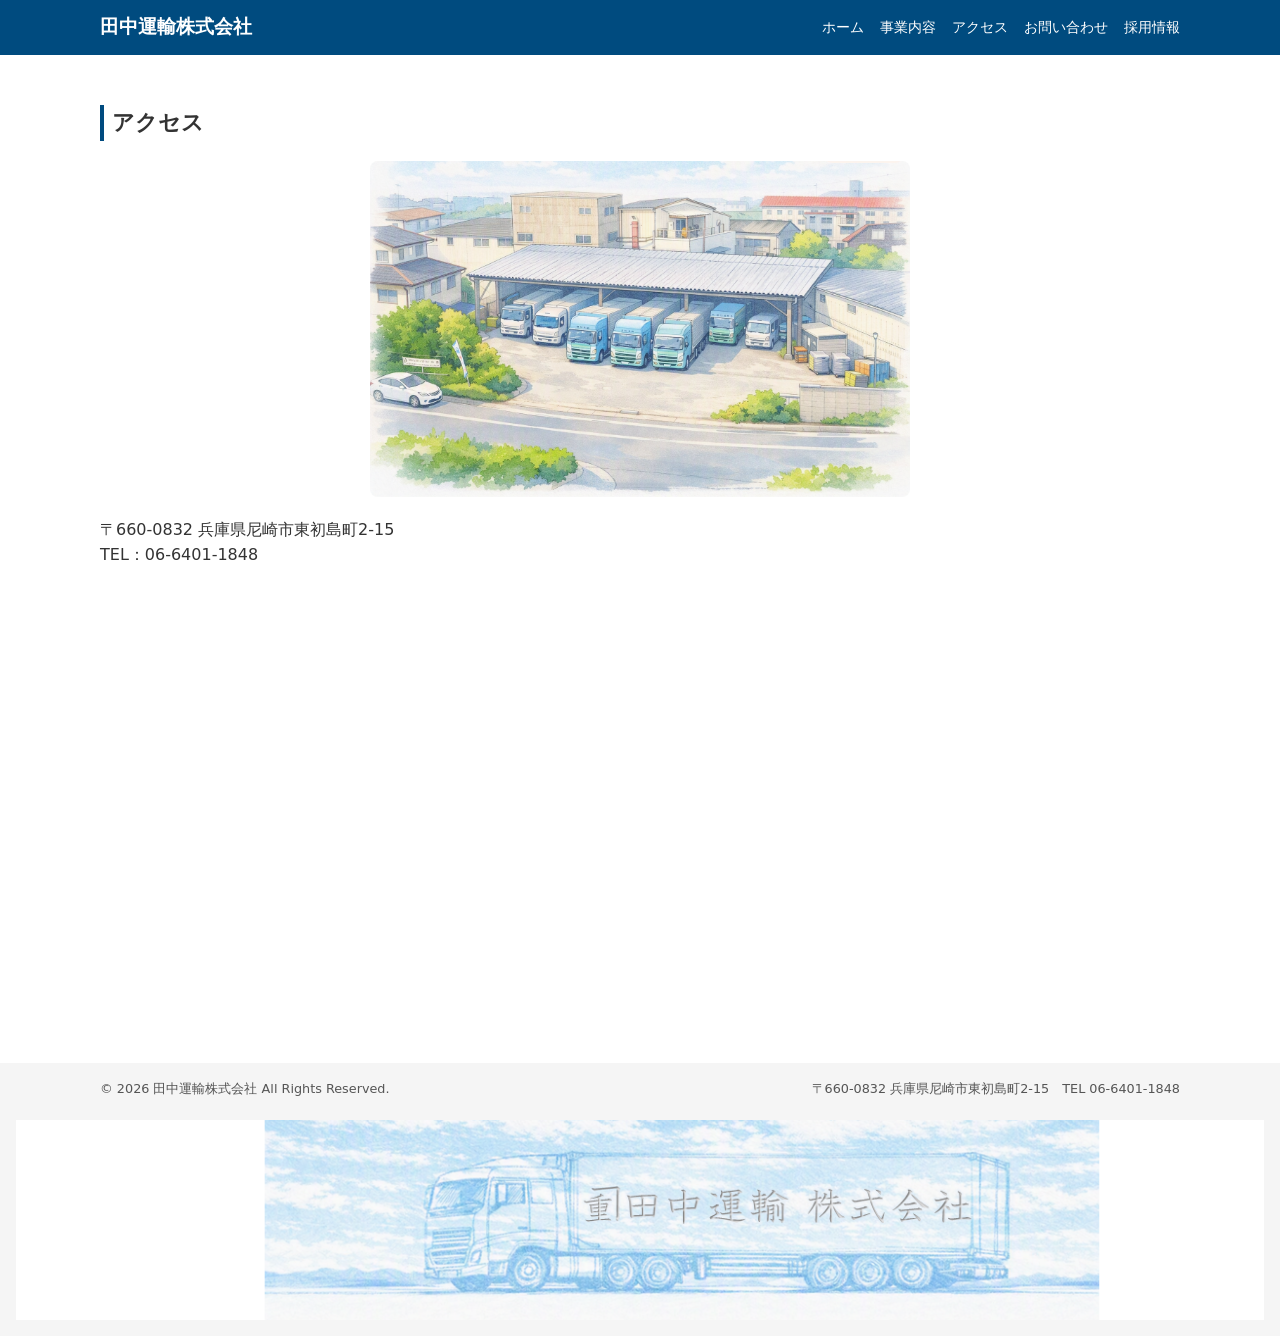
==== access.html @ ae7c7d31 "Add files via upload" ====
<!DOCTYPE html>
<html lang="ja">
<head>
  <meta charset="UTF-8">
  <title>アクセス｜田中運輸株式会社</title>
  <link rel="stylesheet" href="style.css">
</head>
<body>

<header>
  <div class="header-inner">
    <div class="logo">田中運輸株式会社</div>
    <nav>
     <ul>
     <li><a href="index.html">ホーム</a></li>
     <li><a href="business.html">事業内容</a></li>
     <li><a href="access.html">アクセス</a></li>
     <li><a href="contact.html">お問い合わせ</a></li>
     <li><a href="recruit.html">採用情報</a></li>
     </ul>
    </nav>
  </div>
</header>

<main>
<section id="access">
  <h2>アクセス</h2>
  <img src="access-illustration.png" alt="会社敷地のイラスト" class="access-image">

  <p>〒660-0832 兵庫県尼崎市東初島町2-15<br>
  TEL：06-6401-1848</p>

    <div class="access-map">
      <iframe 
        src="https://www.google.com/maps/embed?pb=!1m18!1m12!1m3!1d3279.852725137575!2d135.4260105!3d34.7088944!2m3!1f0!2f0!3f0!3m2!1i1024!2i768!4f13.1!3m3!1m2!1s0x6000ef1163638f8d%3A0x4b2b61807ddf3b68!2z44CSNjYwLTA4MzIg5YW15bqr55yM5bC85bSO5biC5p2x5Yid5bO255S677yS4oiS77yR77yV!5e0!3m2!1sja!2sjp!4v1785567642024!5m2!1sja!2sjp"
        width="100%" 
        height="360" 
        style="border:0;" 
        allowfullscreen="" 
        loading="lazy"
        referrerpolicy="strict-origin-when-cross-origin">
      </iframe>
    </div>

  </section>
</main>

<footer>
  <div class="footer-inner">
    <div>© 2026 田中運輸株式会社 All Rights Reserved.</div>
    <div>〒660-0832 兵庫県尼崎市東初島町2-15　TEL 06-6401-1848</div>
  </div>

  <div class="footer-banner">
    <img src="footer-truck2.png" alt="田中運輸株式会社バナー">
  </div>
</footer>

</body>
</html>
---- style.css ----
/* ===========================
   共通レイアウト
=========================== */
body {
  margin: 0;
  font-family: system-ui, -apple-system, BlinkMacSystemFont, "Segoe UI", sans-serif;
  line-height: 1.6;
  color: #333;
}

/* ===========================
   ヘッダー
=========================== */
header {
  background: #004b7f;
  color: #fff;
}
.header-inner {
  max-width: 1080px;
  margin: 0 auto;
  padding: 12px 16px;
  display: flex;
  align-items: center;
  justify-content: space-between;
}
.logo {
  font-size: 1.2rem;
  font-weight: bold;
}
nav ul {
  list-style: none;
  margin: 0;
  padding: 0;
  display: flex;
  gap: 16px;
  font-size: 0.9rem;
}
nav a {
  color: #fff;
  text-decoration: none;
}
nav a:hover {
  text-decoration: underline;
}

/* ===========================
   ヒーロー画像
=========================== */
.hero {
  position: relative;
  background-image: url("hero_truck.jpeg");
  background-size: cover;
  background-position: center 60%; /* ← トラックが見える位置まで下げる */
  background-repeat: no-repeat;
  min-height: 360px;
  display: flex;
  align-items: center;
  justify-content: center;
  text-align: center;
  color: white;
  text-shadow: 0 2px 4px rgba(0, 0, 0, 0.4);
}

.hero-inner {
  max-width: 960px;
  padding: 40px 16px;
}
.hero-title {
  font-size: 3.6rem;
  font-weight: bold;
  color: #fff;
  text-shadow:
    0 0 3px #fff,
    0 0 8px rgba(0,0,0,0.6);
}
.hero-sub {
  font-size: 1.2rem;
  font-weight: 600;
  color: #fff;
  text-shadow:
    0 0 3px #fff,              /* 細い白ふち（つぶれない） */
    0 0 8px rgba(0,0,0,0.6);   /* 黒影で背景に負けない */
}

/* ===========================
   メイン
=========================== */
main {
  max-width: 1080px;
  margin: 0 auto;
  padding: 32px 16px 64px;
}
section {
  margin-bottom: 48px;
}
h2 {
  font-size: 1.4rem;
  border-left: 4px solid #004b7f;
  padding-left: 8px;
  margin-bottom: 16px;
}
h3 {
  font-size: 1.1rem;
  margin-top: 16px;
  margin-bottom: 8px;
}

/* ===========================
   2カラム
=========================== */
.two-column {
  display: grid;
  grid-template-columns: minmax(0, 2fr) minmax(0, 3fr);
  gap: 24px;
  align-items: flex-start;
}
@media (max-width: 768px) {
  .two-column {
    grid-template-columns: 1fr;
  }
  .hero-title {
    font-size: 1.4rem;
  }
}

/* ===========================
   表（table）
=========================== */
table {
  border-collapse: collapse;
  width: 100%;
  max-width: 640px;
}
table th,
table td {
  border: 1px solid #ccc;
  padding: 6px 8px;
  font-size: 0.9rem;
}
table th {
  background: #f5f5f5;
  text-align: left;
  white-space: nowrap;
}

/* ===========================
   アクセスマップ
=========================== */
.access-map iframe {
  width: 100%;
  height: 360px;
  border: 0;
  border-radius: 6px;
}
@media (max-width: 768px) {
  .access-map iframe {
    height: 240px;
  }
}

/* ===========================
   フッター
=========================== */
footer {
  background: #f5f5f5;
  padding: 16px;
  font-size: 0.8rem;
  color: #555;
}
.footer-inner {
  max-width: 1080px;
  margin: 0 auto;
  display: flex;
  flex-wrap: wrap;
  justify-content: space-between;
  gap: 8px;
}

/* 左の横長写真（cover） */
.vehicle-img {
  width: 100%;
  height: 220px;
  object-fit: cover;
  border-radius: 4px;
}

/* 右の縦長写真（contain） */
.vehicle-img-tall {
  width: 100%;
  height: 300px;        /* ← 高さを大きくして余白を減らす */
  object-fit: contain;  /* ← 写真が切れない */
  background-color: #f0f0f0;
  border-radius: 4px;
}
.link-cards .card-container {
  display: grid;
  grid-template-columns: repeat(auto-fit, minmax(180px, 1fr));
  gap: 16px;
  margin-top: 16px;
}

.link-cards .card {
  display: block;
  padding: 16px;
  background: #f8f9fa;
  border-radius: 6px;
  text-align: center;
  font-weight: bold;
  color: #004b7f;
  text-decoration: none;
  border: 1px solid #e0e0e0;
  transition: 0.2s;
}

.link-cards .card:hover {
  background: #004b7f;
  color: #fff;
  transform: translateY(-3px);
}
.footer-banner {
  width: 100%;
  margin-top: 20px;
}

.footer-banner img {
  width: 100%;
  height: 200px; /* ← 全ページで同じ高さになる */
  object-fit: cover; /* ← 青空を自然に見せたまま上下を調整 */
  display: block;
}
.access-image {
  width: 100%;
  max-width: 900px;
  display: block;
  margin: 20px auto;
  border-radius: 8px;
}
.access-image {
  width: 50%;        /* ← ここを変更して画像を50%に縮小 */
  max-width: 900px;
  display: block;
  margin: 20px auto;
  border-radius: 8px;
}.recruit-image {
  margin-top: 20px;
  text-align: center;
}

.recruit-image img {
  width: 50%;
  max-width: 900px; /* ページ幅に合わせて調整 */
  border-radius: 6px;
}

.sns-buttons {
  margin-top: 30px;
  text-align: center;
}

.insta-icon {
  width: 240px;   /* ← 4倍の大きさに拡大 */
  height: auto;
  transition: 0.2s;
}

.insta-icon:hover {
  opacity: 0.8;
}
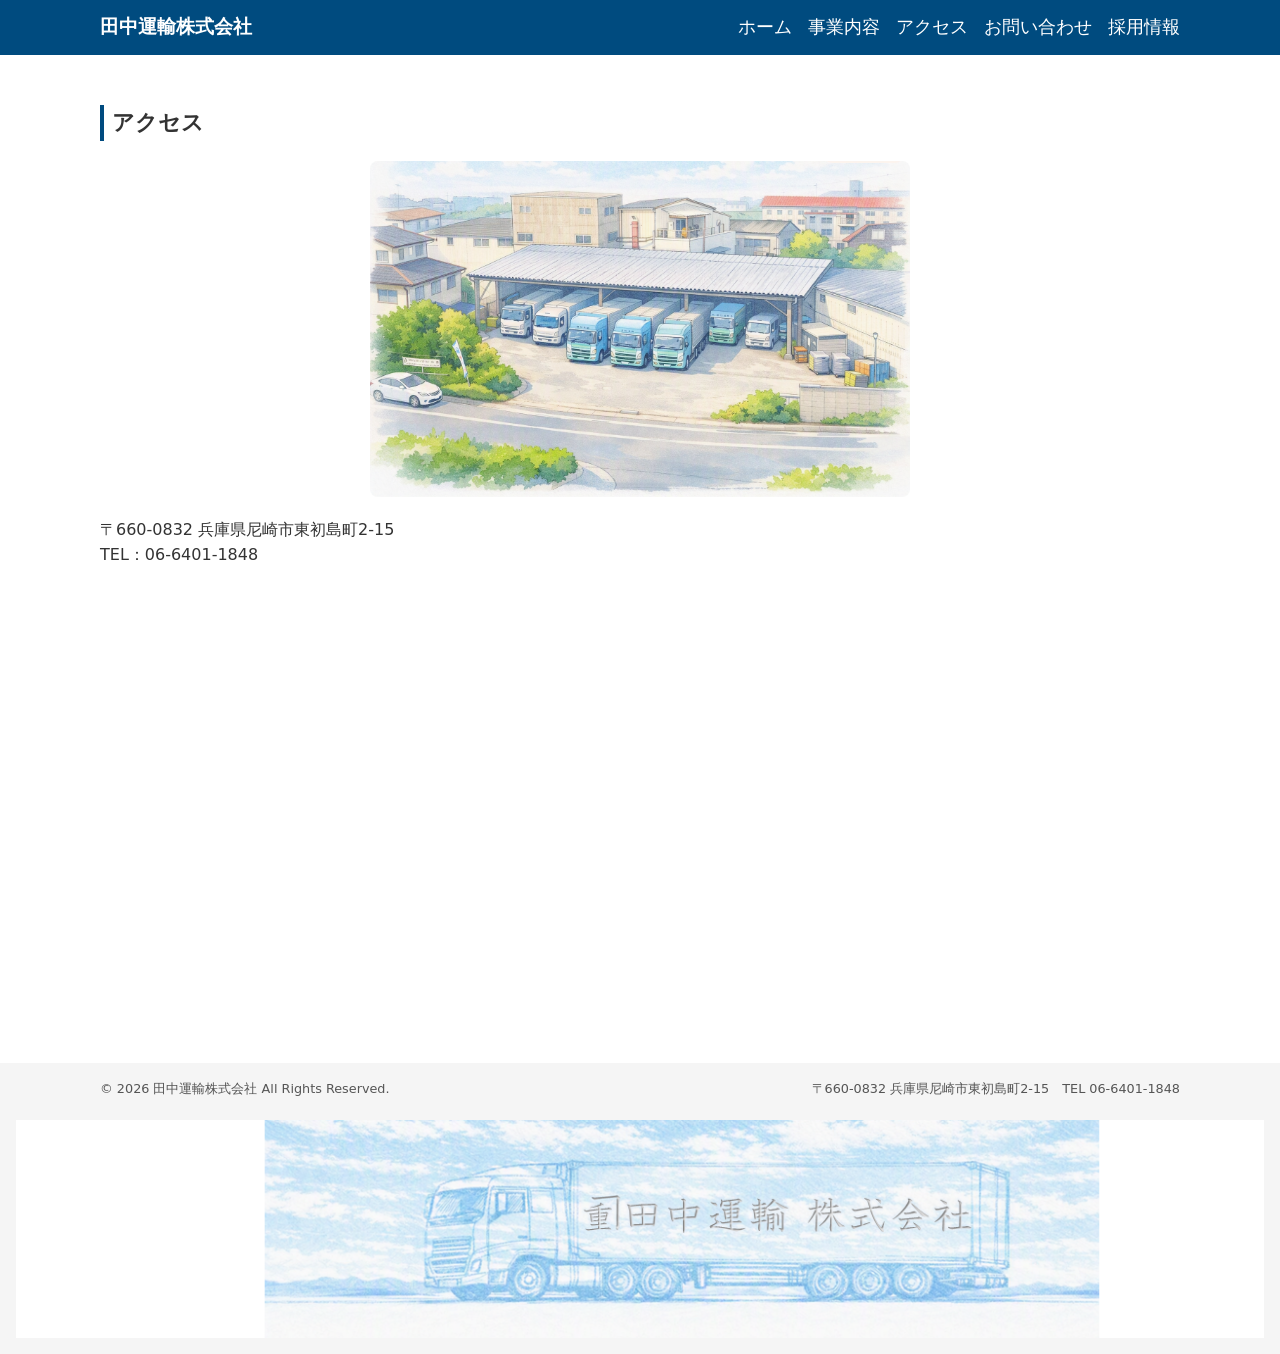
==== commit b0c5740d: "Add files via upload" ====
--- a/access.html
+++ b/access.html
@@ -2,6 +2,7 @@
 <html lang="ja">
 <head>
   <meta charset="UTF-8">
+<meta name="viewport" content="width=device-width, initial-scale=1">
   <title>アクセス｜田中運輸株式会社</title>
   <link rel="stylesheet" href="style.css">
 </head>
--- a/style.css
+++ b/style.css
@@ -35,6 +35,17 @@
   gap: 16px;
   font-size: 0.9rem;
 }
+/* ヘッダーの文字サイズを統一 */
+nav ul {
+  font-size: 1.1rem; /* PC用の標準サイズ */
+}
+
+@media (max-width: 768px) {
+  nav ul {
+    font-size: 1rem; /* スマホ用に少し小さく */
+  }
+}
+
 nav a {
   color: #fff;
   text-decoration: none;
@@ -42,6 +53,7 @@
 nav a:hover {
   text-decoration: underline;
 }
+
 
 /* ===========================
    ヒーロー画像
@@ -228,6 +240,13 @@
   object-fit: cover; /* ← 青空を自然に見せたまま上下を調整 */
   display: block;
 }
+.footer-banner img {
+  width: 100%;
+  height: auto;      /* ← 自動にする */
+  max-height: 240px; /* ← 必要なら上限だけ設定 */
+  object-fit: cover;
+}
+
 .access-image {
   width: 100%;
   max-width: 900px;
